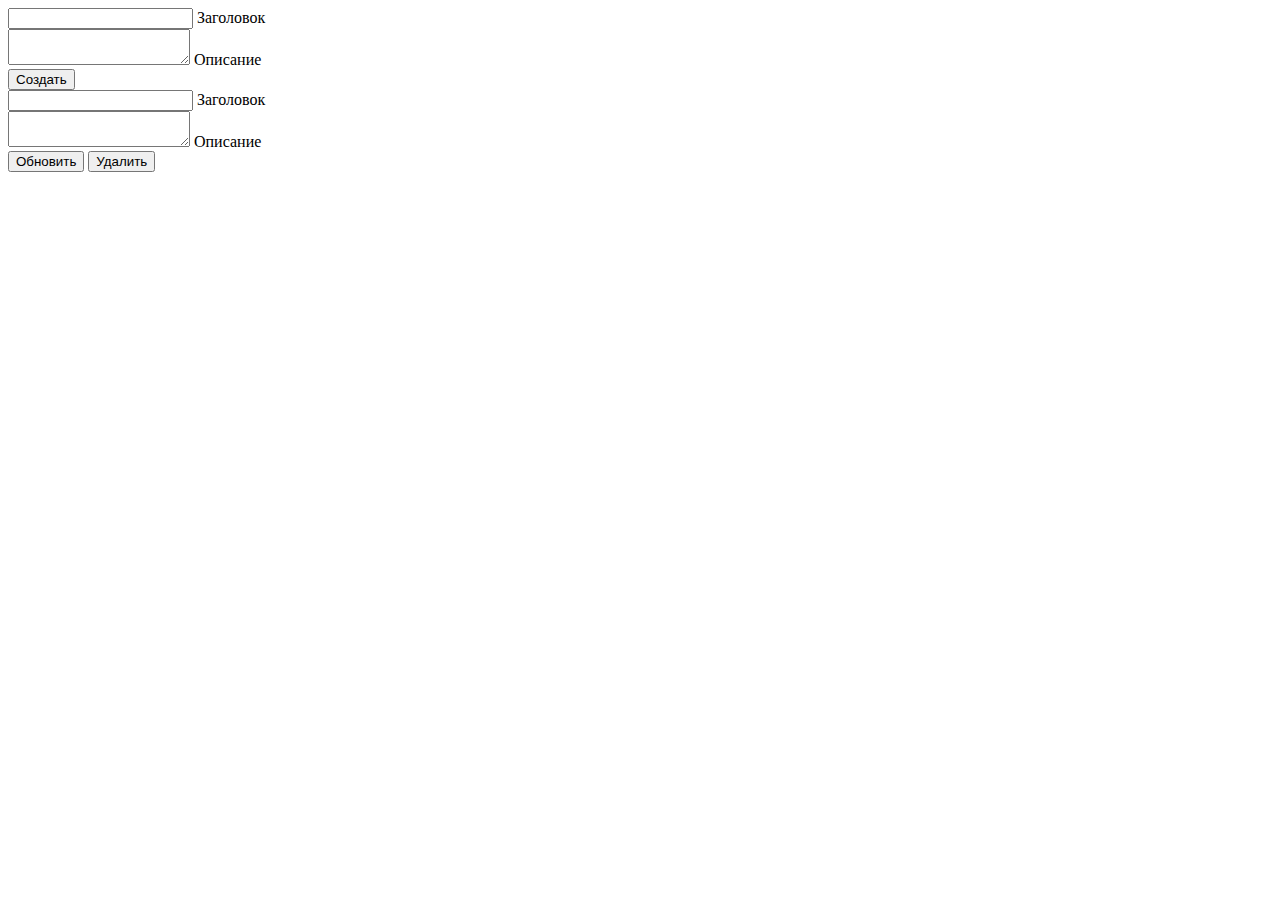
==== target/webnotes/WEB-INF/views/index.html @ 945d7cda "README" ====
<!doctype html>
<html lang="en" xmlns:th="http://thymeleaf.org">
<head>
    <meta charset="UTF-8">
    <link rel="stylesheet" href="/css/form.css"/>
    <title>Заметки</title>
</head>
<body class="page">
    <div class="note-container">

        <form class="form" th:method="POST" th:action="@{/notes}">
            <div class="form__group">
                <input class="form__input form__header" placeholder=" " type="text" th:name="header" th:id="header"/>
                <label class="form__label" th:for="header">Заголовок</label>
            </div>

            <div class="form__group">
                <textarea class="form__input form__area" placeholder=" " type="text" th:name="content" th:id="content"></textarea>
                <label class="form__label" th:for="content">Описание</label>
            </div>
            <input class="form__button" type="submit" value="Создать">
        </form>

        <form class="form" th:each="note : ${notes}" th:method="PATCH" th:action="@{/notes/{id}(id=${note.getId()})}" th:id="${note.getId()}">

            <div class="form__group">
                <input class="form__input form__header" placeholder=" " type="text" th:value="${note.header}" th:name="header" th:id="header"/>
                <label class="form__label" th:for="header">Заголовок</label>
            </div>

            <div class="form__group">
                <textarea class="form__input form__area" placeholder=" " type="text" th:text="${note.content}" th:name="content" th:id="content"></textarea>
                <label class="form__label" th:for="content">Описание</label>
            </div>

            <div class="form__button__container">
                <input class="form__button" type="submit" value="Обновить">
                 <a th:href="@{/notes/{id}/delete(id=${note.getId()})}">
                    <input class="form__button" type="button" value="Удалить">
                 </a>
            </div>
        </form>

    </div>
    <script>
        /*
        Удаление
        let form = document.forms[0];
        let element = form.elements[0];
        element.value = "DELETE"*/
        let forms = document.forms;
        for(let i = 0; i < forms.size; i++){
            forms[i].addEventListener('focusin', function (){
                console.log("Форма + i);
            })
        }
    </script>
</body>
</html>
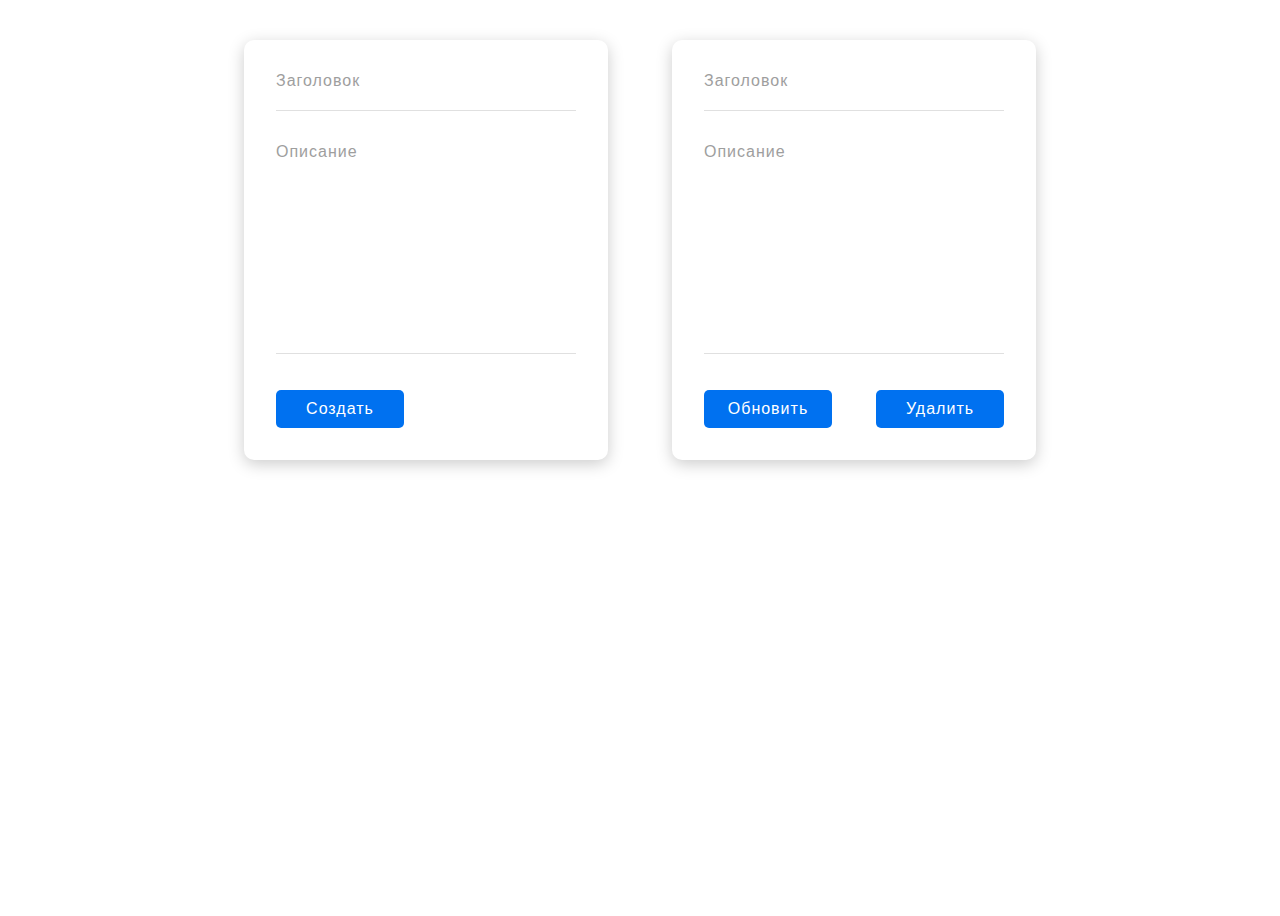
==== commit 47c6455c: "1 Note" ====
--- a/target/webnotes/WEB-INF/views/index.html
+++ b/target/webnotes/WEB-INF/views/index.html
@@ -2,7 +2,7 @@
 <html lang="en" xmlns:th="http://thymeleaf.org">
 <head>
     <meta charset="UTF-8">
-    <link rel="stylesheet" href="/css/form.css"/>
+    <link rel="stylesheet" href="./css/form.css"/>
     <title>Заметки</title>
 </head>
 <body class="page">
--- a/target/webnotes/WEB-INF/views/css/form.css
+++ b/target/webnotes/WEB-INF/views/css/form.css
@@ -0,0 +1,105 @@
+.page {
+    height: 100vh;
+    display: flex;
+    align-items: center;
+    justify-content: center;
+}
+
+.note-container{
+    display: flex;
+    flex-direction: row;
+    justify-content: center;
+    align-items: flex-start;
+    height: 100%;
+    flex-wrap: wrap;
+    margin: 0 auto;
+}
+
+.form{
+    width: 300px;
+    padding: 32px;
+    margin: 32px;
+    border-radius: 10px;
+    box-shadow: 0 4px 16px #ccc;
+    font-family: sans-serif;
+    letter-spacing: 1px;
+}
+
+.form__group{
+    position: relative;
+    margin-bottom: 32px;
+}
+
+.form__label{
+    position: absolute;
+    top: 0;
+    left: 0;
+    z-index: -1;
+    color: #9e9e9e;
+    transition: 0.3s;
+}
+
+.form__input{
+    width: 100%;
+    padding: 0 0 10px 0;
+    font-size: 16px ;
+    border: none;
+    border-bottom: 1px solid #e0e0e0;
+    background-color: transparent;
+    outline: none;
+    transition: 0.3s;
+}
+
+.form__input:focus{
+    border-bottom: 1px solid #1a73a8;
+}
+
+.form__button,
+.form__button{
+    font-family: sans-serif;
+    letter-spacing: 1px;
+    font-size: 16px;
+}
+
+.form__button__container{
+    display: flex;
+    flex-direction: row;
+    justify-content: space-between;
+    align-items: flex-start;
+    flex-wrap: wrap;
+    margin: 0 auto;
+}
+
+.form__button{
+    padding: 10px 20px;
+    border: none;
+    border-radius: 5px;
+    color: #fff;
+    background-color: #0071f0;
+    outline: none;
+    cursor: pointer;
+    width: 128px;
+    transition: 0.3s;
+}
+
+.form__button:hover,
+.form__button:focus{
+    background-color: rgba(0, 113, 240, 0.7);
+}
+
+.form__input:focus ~ .form__label,
+.form__input:not(:placeholder-shown) ~ .form__label{
+    top: -18px;
+    font-size: 12px;
+    color: #e0e0e0;
+}
+
+.form__area{
+    height: 200px;
+    resize: none;
+    font-size: 18px;
+}
+
+.form__header{
+    font-size: 24px;
+}